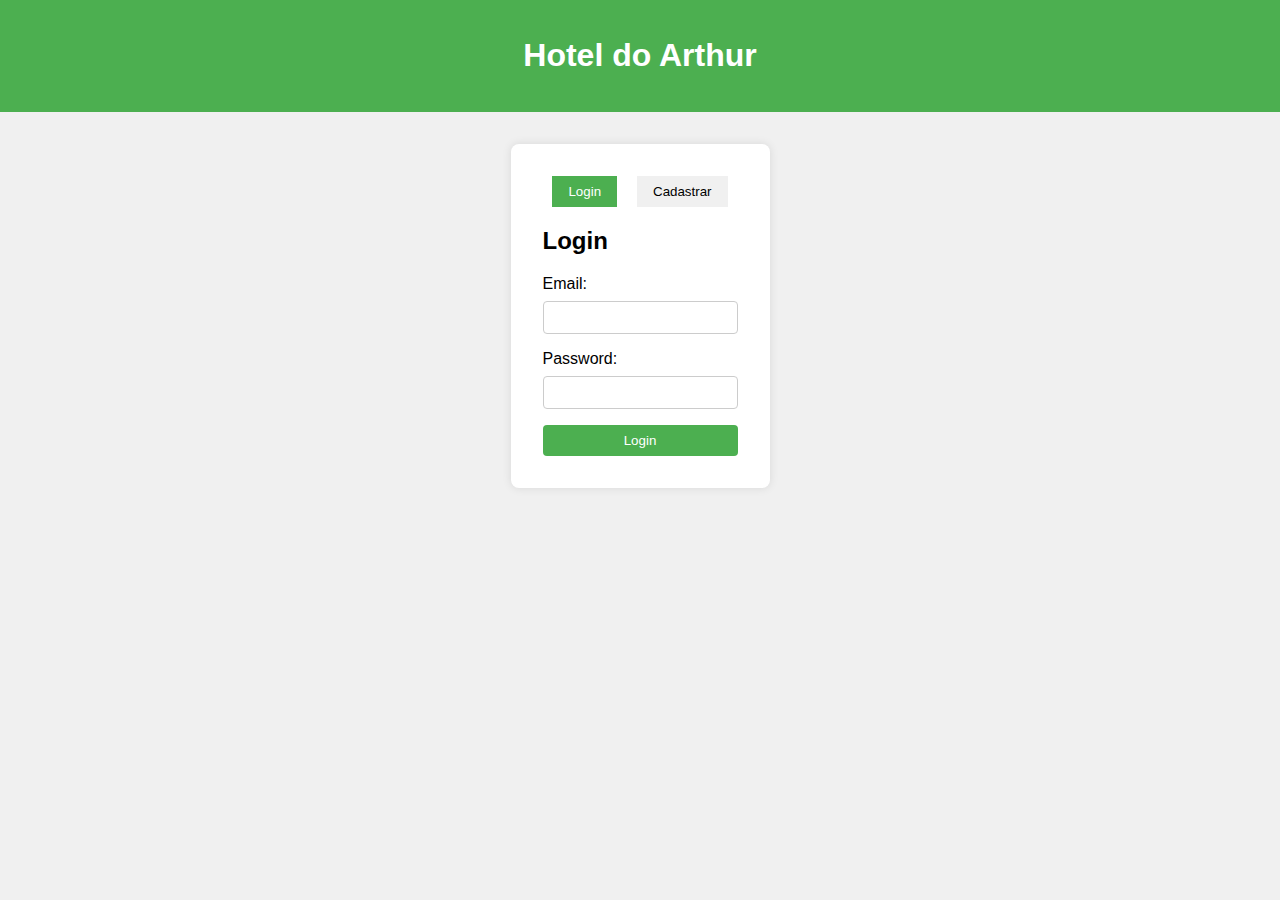
==== index.html @ 6ac2bd0c "Add files via upload" ====
<!DOCTYPE html>
<html lang="en">
<head>
    <meta charset="UTF-8">
    <meta name="viewport" content="width=device-width, initial-scale=1.0">
    <title>Hotel Example</title>
    <link rel="stylesheet" href="styles.css">
</head>
<body>
    <header>
        <h1>Hotel do Arthur</h1>
    </header>
    <main>
        <div class="form-container">
            <div class="form-tab">
                <button id="loginTab" class="active" onclick="showLogin()">Login</button>
                <button id="registerTab" onclick="showRegister()">Cadastrar</button>
            </div>
            <div id="loginForm" class="form-content">
                <h2>Login</h2>
                <form onsubmit="login(event)">
                    <label for="loginEmail">Email:</label>
                    <input type="email" id="loginEmail" required>
                    <label for="loginPassword">Password:</label>
                    <input type="password" id="loginPassword" required>
                    <button type="submit">Login</button>
                </form>
            </div>
            <div id="registerForm" class="form-content hidden">
                <h2>Cadastro</h2>
                <form onsubmit="register(event)">
                    <label for="registerName">Name:</label>
                    <input type="text" id="registerName" required>
                    <label for="registerEmail">Email:</label>
                    <input type="email" id="registerEmail" required>
                    <label for="registerPassword">Password:</label>
                    <input type="password" id="registerPassword" required>
                    <button type="submit">Cadastrar</button>
                </form>
            </div>
        </div>
    </main>
    <script src="scripts.js"></script>
</body>
</html>
---- styles.css ----
body {
    font-family: Arial, sans-serif;
    margin: 0;
    padding: 0;
    background-color: #f0f0f0;
}

header {
    background-color: #4CAF50;
    color: white;
    text-align: center;
    padding: 1rem;
}

header nav ul {
    list-style-type: none;
    padding: 0;
}

header nav ul li {
    display: inline;
    margin: 0 10px;
}

header nav ul li a {
    color: white;
    text-decoration: none;
}

main {
    display: flex;
    flex-direction: column;
    align-items: center;
    padding: 2rem;
}

.hero {
    background-color: #4CAF50;
    color: white;
    padding: 2rem;
    text-align: center;
    margin-bottom: 2rem;
    border-radius: 8px;
    width: 100%;
}

.features, .gallery {
    margin-bottom: 2rem;
    width: 100%;
    text-align: center;
}

.features ul {
    list-style-type: none;
    padding: 0;
}

.features ul li {
    background-color: #e0e0e0;
    margin: 0.5rem 0;
    padding: 0.5rem;
    border-radius: 4px;
}

.gallery .images {
    display: flex;
    justify-content: center;
    flex-wrap: wrap;
}

.gallery .images img {
    margin: 0.5rem;
    max-width: 200px;
    border-radius: 8px;
}

footer {
    background-color: #4CAF50;
    color: white;
    text-align: center;
    padding: 1rem;
    position: fixed;
    width: 100%;
    bottom: 0;
}

.form-container {
    background-color: white;
    padding: 2rem;
    border-radius: 8px;
    box-shadow: 0 0 10px rgba(0, 0, 0, 0.1);
}

.form-tab {
    display: flex;
    justify-content: space-around;
    margin-bottom: 1rem;
}

.form-tab button {
    padding: 0.5rem 1rem;
    border: none;
    background-color: #f0f0f0;
    cursor: pointer;
    transition: background-color 0.3s;
}

.form-tab button.active {
    background-color: #4CAF50;
    color: white;
}

.form-tab button:hover {
    background-color: #ddd;
}

.form-content {
    display: none;
}

.form-content.active {
    display: block;
}

.hidden {
    display: none;
}

form {
    display: flex;
    flex-direction: column;
}

label {
    margin-bottom: 0.5rem;
}

input {
    margin-bottom: 1rem;
    padding: 0.5rem;
    border: 1px solid #ccc;
    border-radius: 4px;
}

button[type="submit"] {
    padding: 0.5rem;
    border: none;
    background-color: #4CAF50;
    color: white;
    cursor: pointer;
    border-radius: 4px;
    transition: background-color 0.3s;
}

button[type="submit"]:hover {
    background-color: #45a049;
}
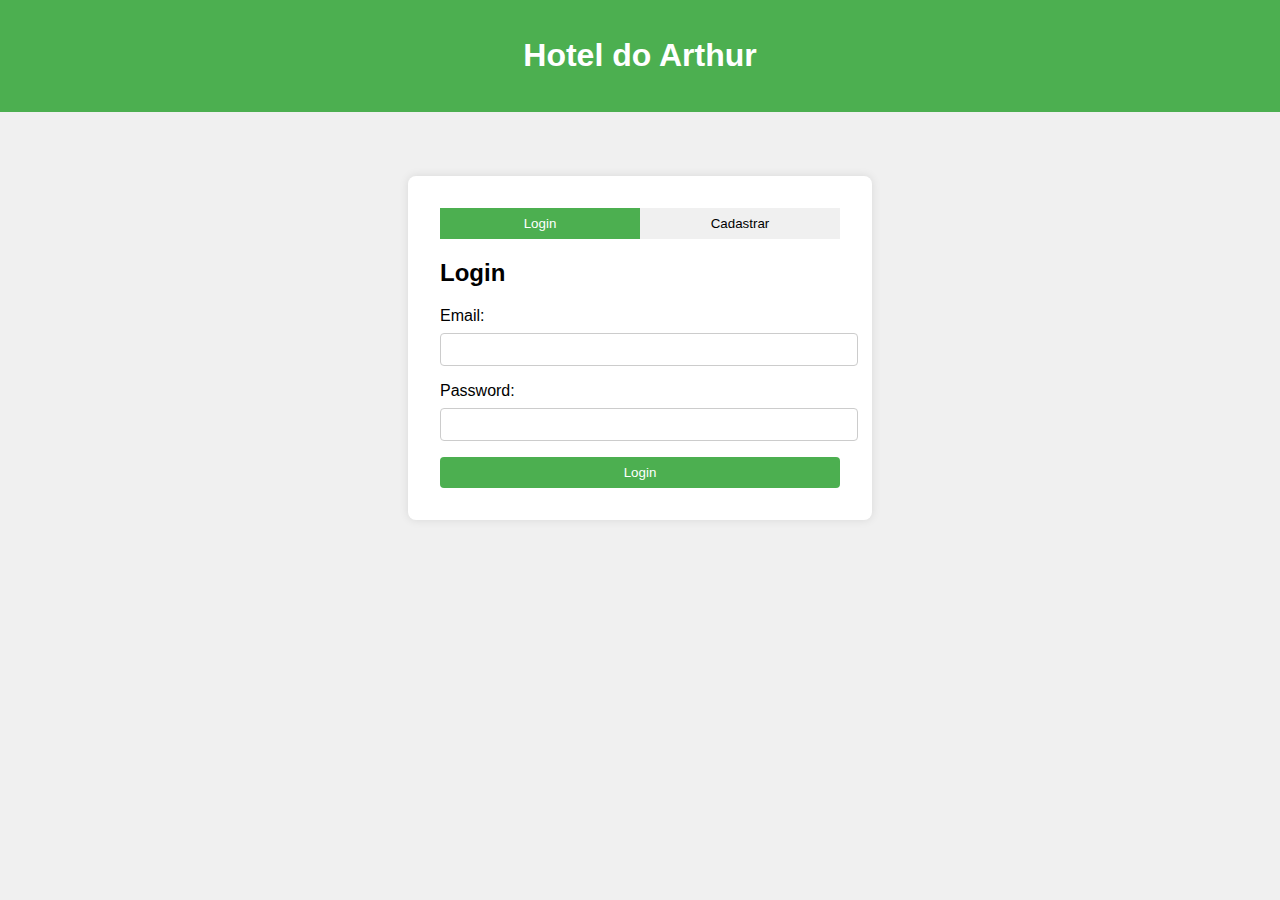
==== commit 5d93035b: "Update index.html" ====
--- a/index.html
+++ b/index.html
@@ -1,9 +1,9 @@
 <!DOCTYPE html>
-<html lang="en">
+<html lang="pt">
 <head>
     <meta charset="UTF-8">
     <meta name="viewport" content="width=device-width, initial-scale=1.0">
-    <title>Hotel Example</title>
+    <title>Hotel do Arthur</title>
     <link rel="stylesheet" href="styles.css">
 </head>
 <body>
@@ -16,7 +16,7 @@
                 <button id="loginTab" class="active" onclick="showLogin()">Login</button>
                 <button id="registerTab" onclick="showRegister()">Cadastrar</button>
             </div>
-            <div id="loginForm" class="form-content">
+            <div id="loginForm" class="form-content active">
                 <h2>Login</h2>
                 <form onsubmit="login(event)">
                     <label for="loginEmail">Email:</label>
@@ -26,15 +26,21 @@
                     <button type="submit">Login</button>
                 </form>
             </div>
-            <div id="registerForm" class="form-content hidden">
+            <div id="registerForm" class="form-content">
                 <h2>Cadastro</h2>
                 <form onsubmit="register(event)">
-                    <label for="registerName">Name:</label>
+                    <label for="registerName">Nome:</label>
                     <input type="text" id="registerName" required>
-                    <label for="registerEmail">Email:</label>
+                    <label for="registerEmail">E-mail:</label>
                     <input type="email" id="registerEmail" required>
-                    <label for="registerPassword">Password:</label>
+                    <label for="registerPassword">Senha:</label>
                     <input type="password" id="registerPassword" required>
+                    <label for="registerCPF">CPF:</label>
+                    <input type="text" id="registerCPF" required oninput="maskCPF(this)">
+                    <label for="registerDate">Data de Nascimento:</label>
+                    <input type="text" id="registerDate" required oninput="maskDate(this)">
+                    <label for="registerDays">Número de Dias:</label>
+                    <input type="number" id="registerDays" required>
                     <button type="submit">Cadastrar</button>
                 </form>
             </div>
--- a/styles.css
+++ b/styles.css
@@ -3,6 +3,9 @@
     margin: 0;
     padding: 0;
     background-color: #f0f0f0;
+    display: flex;
+    flex-direction: column;
+    min-height: 100vh;
 }
 
 header {
@@ -15,11 +18,13 @@
 header nav ul {
     list-style-type: none;
     padding: 0;
+    margin: 0;
+    display: flex;
+    justify-content: center;
 }
 
 header nav ul li {
-    display: inline;
-    margin: 0 10px;
+    margin: 0 15px;
 }
 
 header nav ul li a {
@@ -28,50 +33,47 @@
 }
 
 main {
-    display: flex;
-    flex-direction: column;
-    align-items: center;
+    flex: 1;
     padding: 2rem;
 }
 
-.hero {
-    background-color: #4CAF50;
-    color: white;
+.hero, .features, .galeria, .booking {
+    background-color: white;
     padding: 2rem;
-    text-align: center;
+    border-radius: 8px;
+    box-shadow: 0 0 10px rgba(0, 0, 0, 0.1);
     margin-bottom: 2rem;
-    border-radius: 8px;
-    width: 100%;
-}
-
-.features, .gallery {
-    margin-bottom: 2rem;
-    width: 100%;
     text-align: center;
 }
 
-.features ul {
+.features ul, .galeria .images {
     list-style-type: none;
     padding: 0;
+    margin: 0;
+    display: flex;
+    flex-wrap: wrap;
+    justify-content: center;
+}
+
+.features ul li, .galeria .images img {
+    margin: 0.5rem;
 }
 
 .features ul li {
     background-color: #e0e0e0;
-    margin: 0.5rem 0;
     padding: 0.5rem;
     border-radius: 4px;
+    flex: 1;
+    min-width: 150px;
+    text-align: center;
 }
 
-.gallery .images {
-    display: flex;
-    justify-content: center;
-    flex-wrap: wrap;
-}
-
-.gallery .images img {
-    margin: 0.5rem;
+.galeria .images img {
+    width: 100%;
     max-width: 200px;
+    height: auto;
     border-radius: 8px;
+    object-fit: cover;
 }
 
 footer {
@@ -79,9 +81,6 @@
     color: white;
     text-align: center;
     padding: 1rem;
-    position: fixed;
-    width: 100%;
-    bottom: 0;
 }
 
 .form-container {
@@ -89,6 +88,8 @@
     padding: 2rem;
     border-radius: 8px;
     box-shadow: 0 0 10px rgba(0, 0, 0, 0.1);
+    max-width: 400px;
+    margin: 2rem auto;
 }
 
 .form-tab {
@@ -103,6 +104,7 @@
     background-color: #f0f0f0;
     cursor: pointer;
     transition: background-color 0.3s;
+    flex: 1;
 }
 
 .form-tab button.active {
@@ -122,10 +124,6 @@
     display: block;
 }
 
-.hidden {
-    display: none;
-}
-
 form {
     display: flex;
     flex-direction: column;
@@ -140,6 +138,7 @@
     padding: 0.5rem;
     border: 1px solid #ccc;
     border-radius: 4px;
+    width: 100%;
 }
 
 button[type="submit"] {
@@ -155,3 +154,8 @@
 button[type="submit"]:hover {
     background-color: #45a049;
 }
+
+#costDisplay {
+    margin-top: 1rem;
+    font-weight: bold;
+}
